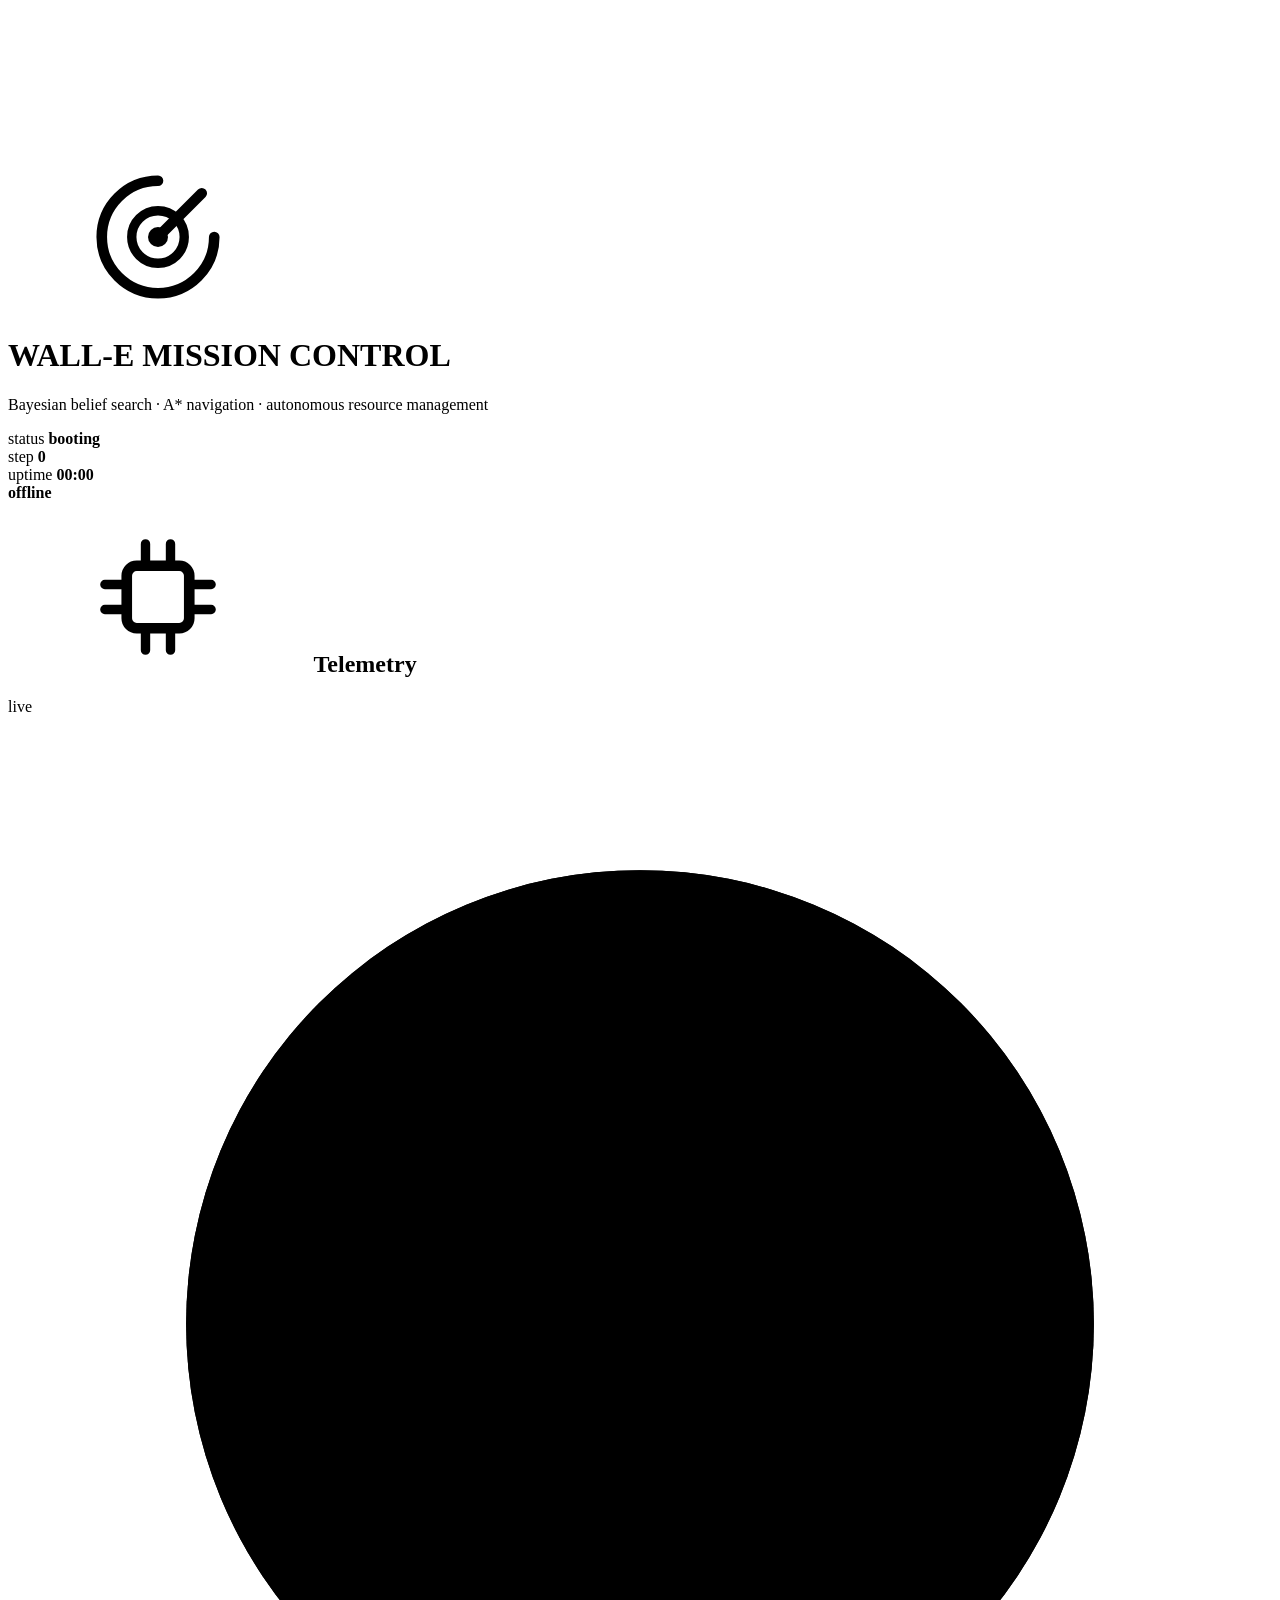
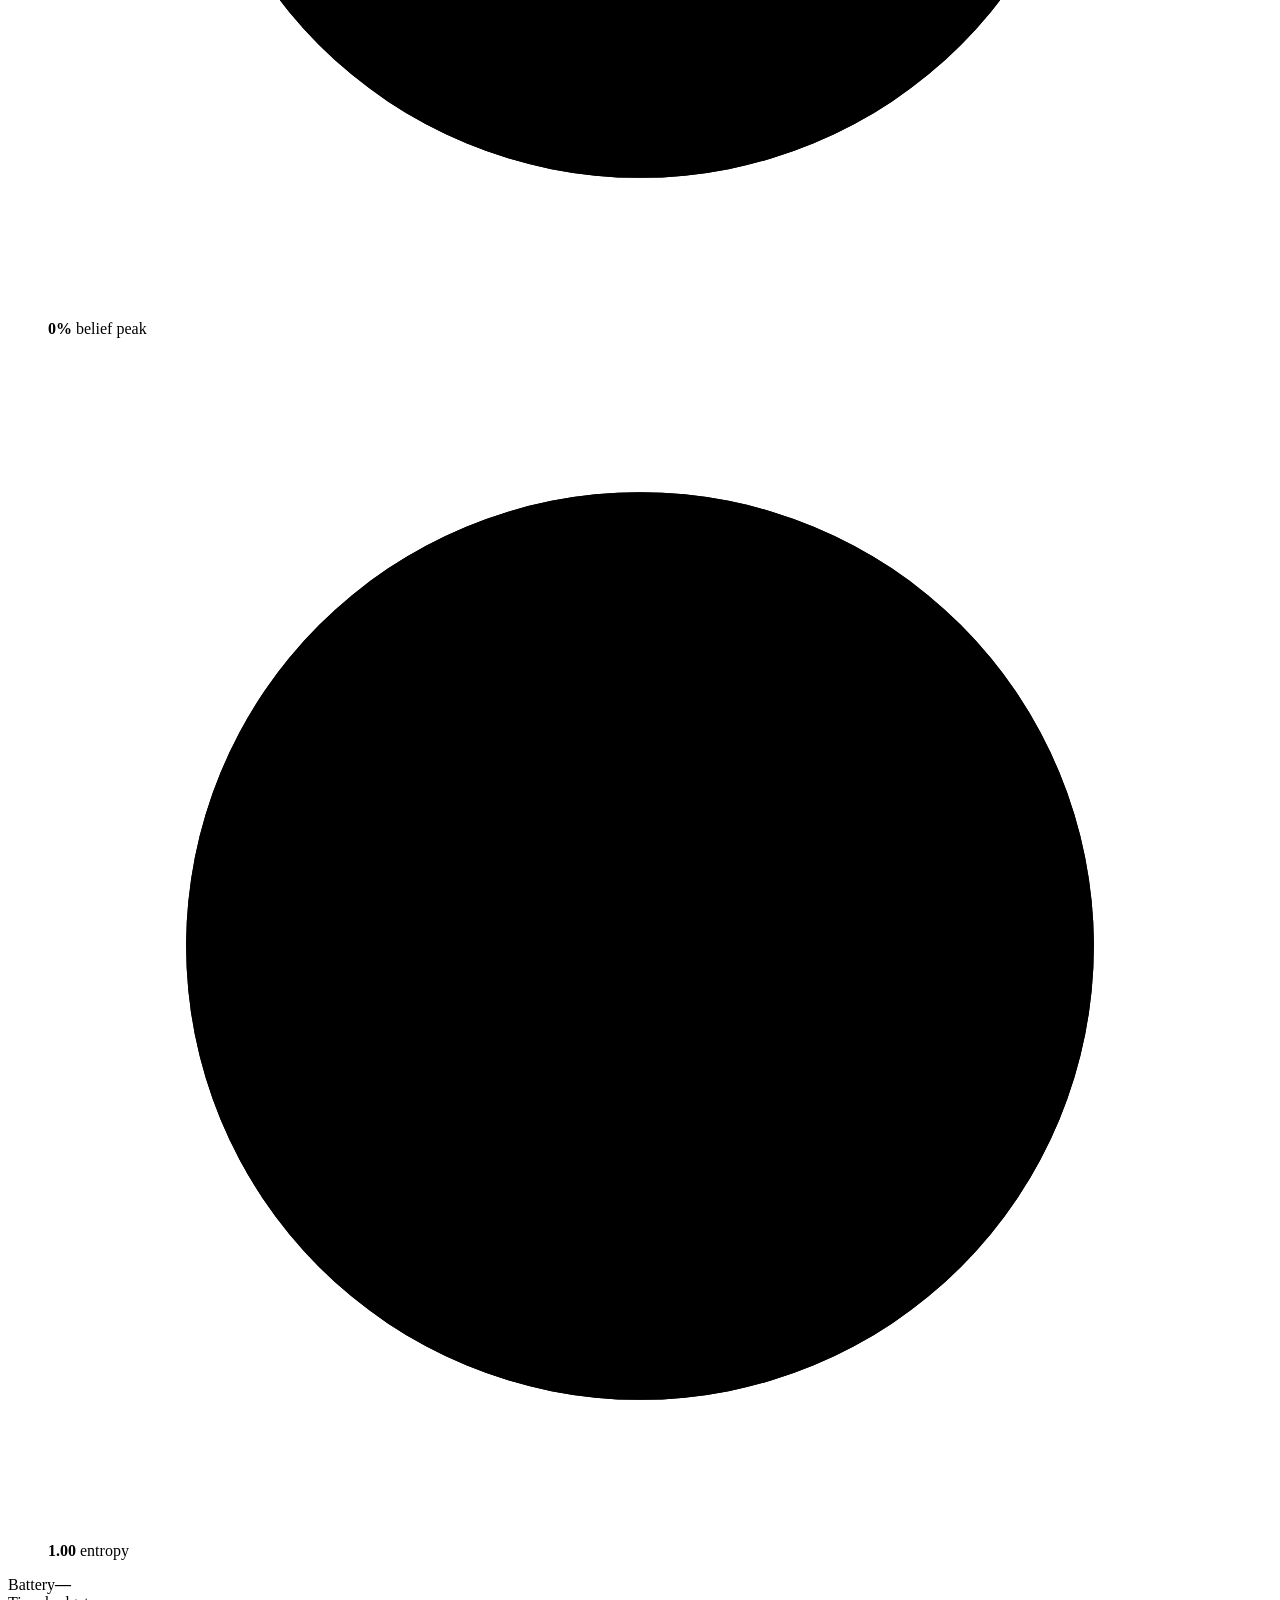
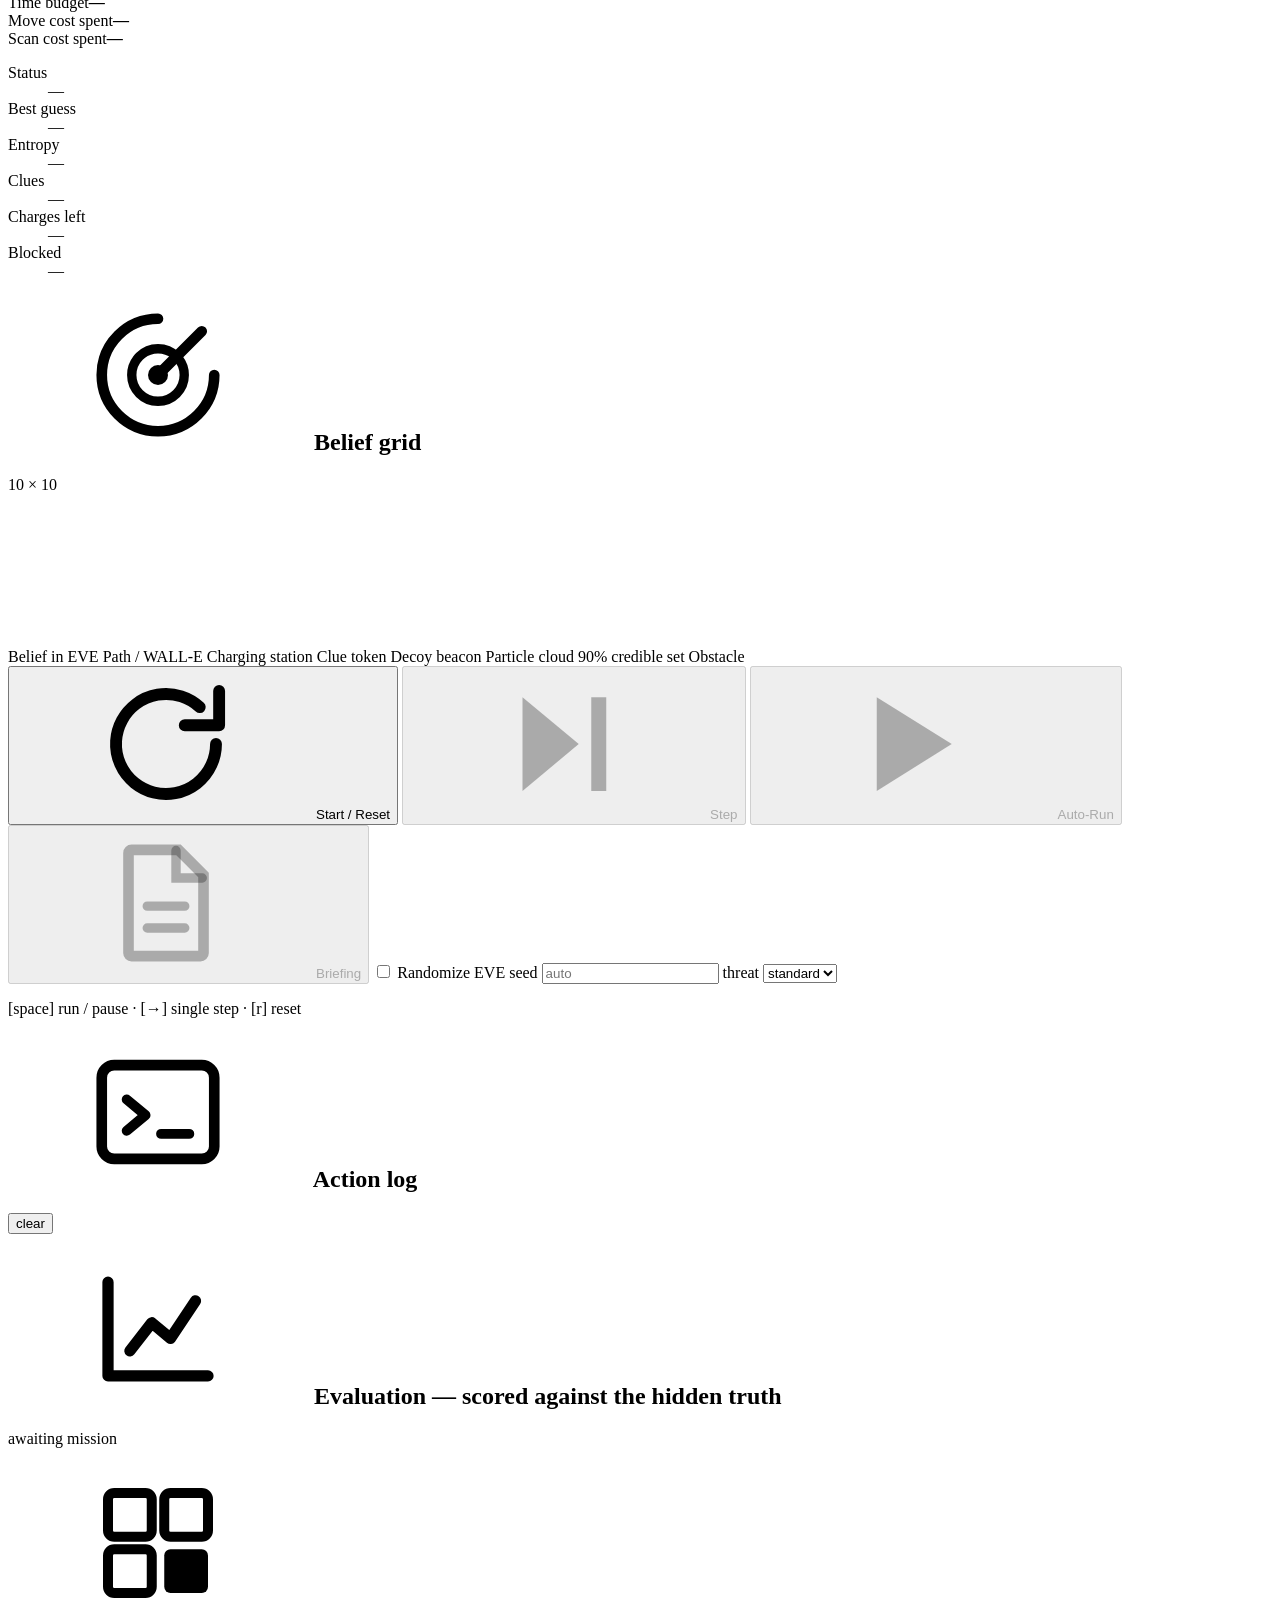
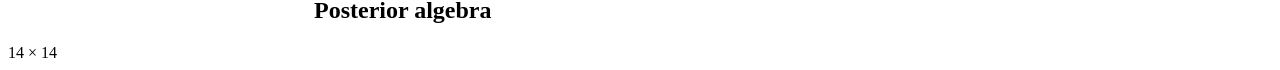
==== frontend/mission.html @ 1220684c "Initial commit: WALL-E / EVE Bayesian pursuit lab — Flask + NumPy backend, plain HTML/CSS/JS fronten" ====
<!DOCTYPE html>
<html lang="en">
<head>
<meta charset="utf-8">
<meta name="viewport" content="width=device-width, initial-scale=1">
<title>WALL-E · Mission Control</title>
<link rel="icon" href="data:image/svg+xml,%3Csvg xmlns='http://www.w3.org/2000/svg' viewBox='0 0 24 24'%3E%3Ccircle cx='12' cy='12' r='9' fill='none' stroke='%23E8919C' stroke-width='2'/%3E%3Ccircle cx='12' cy='12' r='3.5' fill='%23E8919C'/%3E%3C/svg%3E">
<meta name="description" content="Autonomous Bayesian search dashboard for WALL-E and EVE's signal.">
<link rel="preconnect" href="https://fonts.googleapis.com">
<link rel="preconnect" href="https://fonts.gstatic.com" crossorigin>
<link rel="stylesheet" href="https://fonts.googleapis.com/css2?family=Inter:wght@400;500;600;700&family=Khand:wght@500;600;700&family=JetBrains+Mono:wght@400;500;600&display=swap">
<link rel="stylesheet" href="/assets/css/app.css">
<link rel="stylesheet" href="/assets/css/figures.css">
</head>
<body>

<!-- Plain (non-module) guard: runs even if ES modules are blocked (e.g. the
     page was opened via file:// by double-clicking). ES `import` + `fetch` to
     /reset ONLY work when served by the Flask process, so we detect the wrong
     protocol and show a clear instruction instead of a blank screen. -->
<script>
  (function () {
    function showBanner(title, lines) {
      var box = document.createElement('div');
      box.setAttribute('data-boot-guard', '');
      box.style.cssText =
        'position:fixed;inset:0;z-index:99999;display:flex;align-items:center;justify-content:center;' +
        'background:rgba(10,10,10,0.97);color:#ffffff;font-family:Inter,system-ui,sans-serif;padding:24px;';
      box.innerHTML =
        '<div style="max-width:640px;border:1px solid rgba(255,255,255,0.1);border-radius:14px;padding:28px 30px;' +
        'background:#121214;box-shadow:0 30px 80px rgba(0,0,0,.6)">' +
        '<h1 style="margin:0 0 6px;font-size:22px;color:#ff9a5e">' + title + '</h1>' +
        '<div style="font-family:\'JetBrains Mono\',monospace;font-size:14px;line-height:1.7;color:rgba(255,255,255,0.6)">' +
        lines.join('<br>') + '</div></div>';
      document.body.appendChild(box);
    }
    if (location.protocol === 'file:') {
      document.addEventListener('DOMContentLoaded', function () {
        showBanner('Start the server to run this page', [
          'This page was opened as a local file (file://).',
          'Browsers block the dashboard\'s modules and API calls from file://.',
          '',
          '1) Open a terminal in the project folder',
          '2) Run:  py app.py',
          '3) Open: http://127.0.0.1:5000/',
        ]);
      });
      return;
    }
    // Belt-and-suspenders: if the module app never booted ~8s after load
    // (server up but JS blocked for another reason), explain how to run it.
    setTimeout(function () {
      if (!window.__walle) {
        showBanner('Dashboard did not start', [
          'The page loaded but the app did not boot.',
          '',
          'Make sure the Flask server is running:',
          '   py app.py',
          'then open http://127.0.0.1:5000/ in your browser.',
        ]);
      }
    }, 8000);
  })();
</script>

<svg class="sprite" aria-hidden="true" focusable="false">
  <symbol id="i-radar" viewBox="0 0 24 24"><path d="M12 3a9 9 0 1 0 9 9" fill="none" stroke="currentColor" stroke-width="1.7" stroke-linecap="round"/><path d="M12 12l7-7" fill="none" stroke="currentColor" stroke-width="1.7" stroke-linecap="round"/><circle cx="12" cy="12" r="4.2" fill="none" stroke="currentColor" stroke-width="1.5"/><circle cx="12" cy="12" r="1.6" fill="currentColor"/></symbol>
  <symbol id="i-play" viewBox="0 0 24 24"><path d="M7 4.5l12 7.5-12 7.5z" fill="currentColor"/></symbol>
  <symbol id="i-pause" viewBox="0 0 24 24"><path d="M7 4.5h3.4v15H7zM13.6 4.5H17v15h-3.4z" fill="currentColor"/></symbol>
  <symbol id="i-step" viewBox="0 0 24 24"><path d="M6 4.5l9 7.5-9 7.5z" fill="currentColor"/><path d="M17 4.5h2.4v15H17z" fill="currentColor"/></symbol>
  <symbol id="i-reset" viewBox="0 0 24 24"><path d="M20 12a8 8 0 1 1-2.6-5.9" fill="none" stroke="currentColor" stroke-width="1.9" stroke-linecap="round"/><path d="M20.5 3.5V9h-5.5" fill="none" stroke="currentColor" stroke-width="1.9" stroke-linecap="round" stroke-linejoin="round"/></symbol>
  <symbol id="i-report" viewBox="0 0 24 24"><path d="M7 3.5h7l4 4V20a.5.5 0 0 1-.5.5h-11A.5.5 0 0 1 6 20V4a.5.5 0 0 1 .5-.5z" fill="none" stroke="currentColor" stroke-width="1.7"/><path d="M13.6 3.6V8h4.2M9 12.5h6M9 16h6" fill="none" stroke="currentColor" stroke-width="1.5" stroke-linecap="round"/></symbol>
  <symbol id="i-download" viewBox="0 0 24 24"><path d="M12 3.5v11m0 0l-4-4m4 4l4-4M5 17.5v2.2h14v-2.2" fill="none" stroke="currentColor" stroke-width="1.8" stroke-linecap="round" stroke-linejoin="round"/></symbol>
  <symbol id="i-cpu" viewBox="0 0 24 24"><rect x="7" y="7" width="10" height="10" rx="1.6" fill="none" stroke="currentColor" stroke-width="1.7"/><path d="M10 3.5v3M14 3.5v3M10 17.5v3M14 17.5v3M3.5 10h3M3.5 14h3M17.5 10h3M17.5 14h3" fill="none" stroke="currentColor" stroke-width="1.5" stroke-linecap="round"/></symbol>
  <symbol id="i-terminal" viewBox="0 0 24 24"><rect x="3" y="4.5" width="18" height="15" rx="2" fill="none" stroke="currentColor" stroke-width="1.7"/><path d="M7 10l3 2.5-3 2.5M12.5 15.5h4.5" fill="none" stroke="currentColor" stroke-width="1.6" stroke-linecap="round" stroke-linejoin="round"/></symbol>
  <symbol id="i-chart" viewBox="0 0 24 24"><path d="M4 19.5V4.5M4 19.5h16" fill="none" stroke="currentColor" stroke-width="1.8" stroke-linecap="round"/><path d="M7.5 15.5l3.5-4.5 3 2.5 4-6" fill="none" stroke="currentColor" stroke-width="1.8" stroke-linecap="round" stroke-linejoin="round"/></symbol>
  <symbol id="i-alert" viewBox="0 0 24 24"><path d="M12 4l8.5 15h-17z" fill="none" stroke="currentColor" stroke-width="1.8" stroke-linejoin="round"/><path d="M12 9.5v4.2M12 16.4v.6" fill="none" stroke="currentColor" stroke-width="1.9" stroke-linecap="round"/></symbol>
  <symbol id="i-matrix" viewBox="0 0 24 24"><rect x="4" y="4" width="7" height="7" rx="1" fill="none" stroke="currentColor" stroke-width="1.6"/><rect x="13" y="4" width="7" height="7" rx="1" fill="none" stroke="currentColor" stroke-width="1.6"/><rect x="4" y="13" width="7" height="7" rx="1" fill="none" stroke="currentColor" stroke-width="1.6"/><rect x="13" y="13" width="7" height="7" rx="1" fill="currentColor"/></symbol>
  <symbol id="i-tag" viewBox="0 0 24 24"><path d="M11.6 3.9H20v8.4l-8.3 8.3a1.4 1.4 0 0 1-2 0l-6.4-6.4a1.4 1.4 0 0 1 0-2z" fill="none" stroke="currentColor" stroke-width="1.7" stroke-linejoin="round"/><circle cx="15.8" cy="8.2" r="1.5" fill="currentColor"/></symbol>
</svg>

<div class="app" id="app">

  <header class="topbar">
    <div class="brand">
      <span class="brand-mark"><svg class="icon" aria-hidden="true"><use href="#i-radar"></use></svg></span>
      <div class="brand-text">
        <h1>WALL-E <b>MISSION CONTROL</b></h1>
        <p>Bayesian belief search · A* navigation · autonomous resource management</p>
      </div>
    </div>
    <div class="topbar-chips">
      <div class="chip">
        <span class="chip-label">status</span>
        <b class="chip-value" id="hdr-status">booting</b>
      </div>
      <div class="chip">
        <span class="chip-label">step</span>
        <b class="chip-value mono" id="hdr-step">0</b>
      </div>
      <div class="chip">
        <span class="chip-label">uptime</span>
        <b class="chip-value mono" id="hdr-uptime">00:00</b>
      </div>
      <div class="chip chip--link">
        <span class="dot" id="hdr-dot"></span>
        <b class="chip-value mono" id="hdr-link">offline</b>
      </div>
    </div>
  </header>

  <main class="grid">

    <section class="panel" data-area="telemetry" aria-labelledby="t-telemetry">
      <div class="panel-head">
        <h2 id="t-telemetry"><svg class="icon" aria-hidden="true"><use href="#i-cpu"></use></svg> Telemetry</h2>
        <span class="panel-hint">live</span>
      </div>

      <div class="gauges">
        <figure class="gauge">
          <svg viewBox="0 0 120 120" role="img" aria-label="Belief peak probability">
            <circle class="gauge-track" cx="60" cy="60" r="46"></circle>
            <circle class="gauge-arc gauge-arc--cyan" id="gauge-peak-arc" cx="60" cy="60" r="46"></circle>
          </svg>
          <figcaption>
            <b id="gauge-peak-val">0%</b>
            <span>belief peak</span>
          </figcaption>
        </figure>
        <figure class="gauge">
          <svg viewBox="0 0 120 120" role="img" aria-label="Shannon entropy of the belief map">
            <circle class="gauge-track" cx="60" cy="60" r="46"></circle>
            <circle class="gauge-arc gauge-arc--rust" id="gauge-ent-arc" cx="60" cy="60" r="46"></circle>
          </svg>
          <figcaption>
            <b id="gauge-ent-val">1.00</b>
            <span>entropy</span>
          </figcaption>
        </figure>
      </div>

      <div class="bars" id="telemetry-bars">
        <div class="bar">
          <div class="bar-head"><span>Battery</span><b class="mono" data-bat-val>—</b></div>
          <div class="track"><div class="fill fill--rust" data-bat></div></div>
        </div>
        <div class="bar">
          <div class="bar-head"><span>Time budget</span><b class="mono" data-time-val>—</b></div>
          <div class="track"><div class="fill fill--accent" data-time></div></div>
        </div>
        <div class="bar">
          <div class="bar-head"><span>Move cost spent</span><b class="mono" data-move-val>—</b></div>
          <div class="track"><div class="fill fill--warning" data-move></div></div>
        </div>
        <div class="bar">
          <div class="bar-head"><span>Scan cost spent</span><b class="mono" data-scan-val>—</b></div>
          <div class="track"><div class="fill fill--violet" data-scan></div></div>
        </div>
      </div>

      <dl class="tiles">
        <div><dt>Status</dt><dd data-status>—</dd></div>
        <div><dt>Best guess</dt><dd class="mono" data-peak>—</dd></div>
        <div><dt>Entropy</dt><dd class="mono" data-entropy>—</dd></div>
        <div><dt>Clues</dt><dd class="mono" data-clues>—</dd></div>
        <div><dt>Charges left</dt><dd class="mono" data-charges>—</dd></div>
        <div><dt>Blocked</dt><dd class="mono" data-blocked>—</dd></div>
      </dl>
    </section>

    <section class="panel" data-area="map" aria-labelledby="t-map">
      <div class="panel-head">
        <h2 id="t-map"><svg class="icon" aria-hidden="true"><use href="#i-radar"></use></svg> Belief grid</h2>
        <span class="panel-hint mono" id="map-dims">10 × 10</span>
      </div>

      <div class="map-stage" id="map-stage">
        <div class="canvas-stack" id="map-stack">
          <canvas id="map-scene" role="img" aria-label="Grid with belief heatmap, obstacles, agent path and clues"></canvas>
          <canvas id="map-overlay" aria-hidden="true"></canvas>
        </div>
      </div>

      <div class="legend">
        <span><i class="sw sw--cyan"></i>Belief in EVE</span>
        <span><i class="sw sw--rust"></i>Path / WALL-E</span>
        <span><i class="sw sw--station"></i>Charging station</span>
        <span><i class="sw sw--clue"></i>Clue token</span>
        <span><i class="sw sw--decoy"></i>Decoy beacon</span>
        <span><i class="sw sw--particle"></i>Particle cloud</span>
        <span><i class="sw sw--credible"></i>90% credible set</span>
        <span><i class="sw sw--obstacle"></i>Obstacle</span>
      </div>

      <p class="alert" id="alert" role="alert" hidden>
        <svg class="icon" aria-hidden="true"><use href="#i-alert"></use></svg>
        <span id="alert-text"></span>
      </p>

      <div class="controls" id="controls-root">
        <button class="btn btn--primary" id="btn-reset" type="button">
          <svg class="icon" aria-hidden="true"><use href="#i-reset"></use></svg><span>Start / Reset</span>
        </button>
        <button class="btn" id="btn-step" type="button" disabled>
          <svg class="icon" aria-hidden="true"><use href="#i-step"></use></svg><span>Step</span>
        </button>
        <button class="btn" id="btn-auto" type="button" disabled>
          <svg class="icon" aria-hidden="true"><use href="#i-play" id="btn-auto-icon"></use></svg><span id="btn-auto-label">Auto-Run</span>
        </button>
        <button class="btn btn--ghost" id="btn-report" type="button" disabled>
          <svg class="icon" aria-hidden="true"><use href="#i-report"></use></svg><span>Briefing</span>
        </button>
        <label class="check" title="Place EVE at a random free cell (seed shown in the header)">
          <input type="checkbox" id="opt-randomize">
          <span>Randomize EVE</span>
        </label>
        <label class="check check--seed" title="Optional deterministic seed">
          <span class="mono">seed</span>
          <input type="number" id="opt-seed" min="0" step="1" placeholder="auto" class="mono">
        </label>
        <label class="check check--seed" title="How restless EVE is and how fast the beacons shout — applied on the next reset">
          <span class="mono">threat</span>
          <select id="opt-difficulty" class="mono">
            <option value="calm">calm</option>
            <option value="standard" selected>standard</option>
            <option value="pursuit">pursuit</option>
          </select>
        </label>
      </div>
      <p class="hotkeys mono">[space] run / pause · [→] single step · [r] reset</p>
    </section>

    <section class="panel" data-area="log" aria-labelledby="t-log">
      <div class="panel-head">
        <h2 id="t-log"><svg class="icon" aria-hidden="true"><use href="#i-terminal"></use></svg> Action log</h2>
        <button class="mini" id="log-clear" type="button">clear</button>
      </div>
      <div class="log" id="log-root" role="log" aria-live="polite" aria-relevant="additions"></div>
    </section>

    <section class="panel" data-area="stats" aria-labelledby="t-stats">
      <div class="panel-head">
        <h2 id="t-stats"><svg class="icon" aria-hidden="true"><use href="#i-chart"></use></svg> Evaluation — scored against the hidden truth</h2>
        <span class="panel-hint mono" id="stats-hint">awaiting mission</span>
      </div>
      <div class="charts" id="stats-root"></div>
    </section>

    <section class="panel" data-area="matrix" aria-labelledby="t-matrix">
      <div class="panel-head">
        <h2 id="t-matrix"><svg class="icon" aria-hidden="true"><use href="#i-matrix"></use></svg> Posterior algebra</h2>
        <span class="panel-hint mono" id="matrix-hint">14 × 14</span>
      </div>
      <div class="matrix" id="matrix-root"></div>
    </section>
  </main>
</div>

<dialog class="modal" id="report-modal" aria-labelledby="report-title">
  <div id="report-root"></div>
</dialog>

<script type="module" src="/assets/js/main.js"></script>
<script type="module" src="/assets/js/fx.js"></script>
</body>
</html>
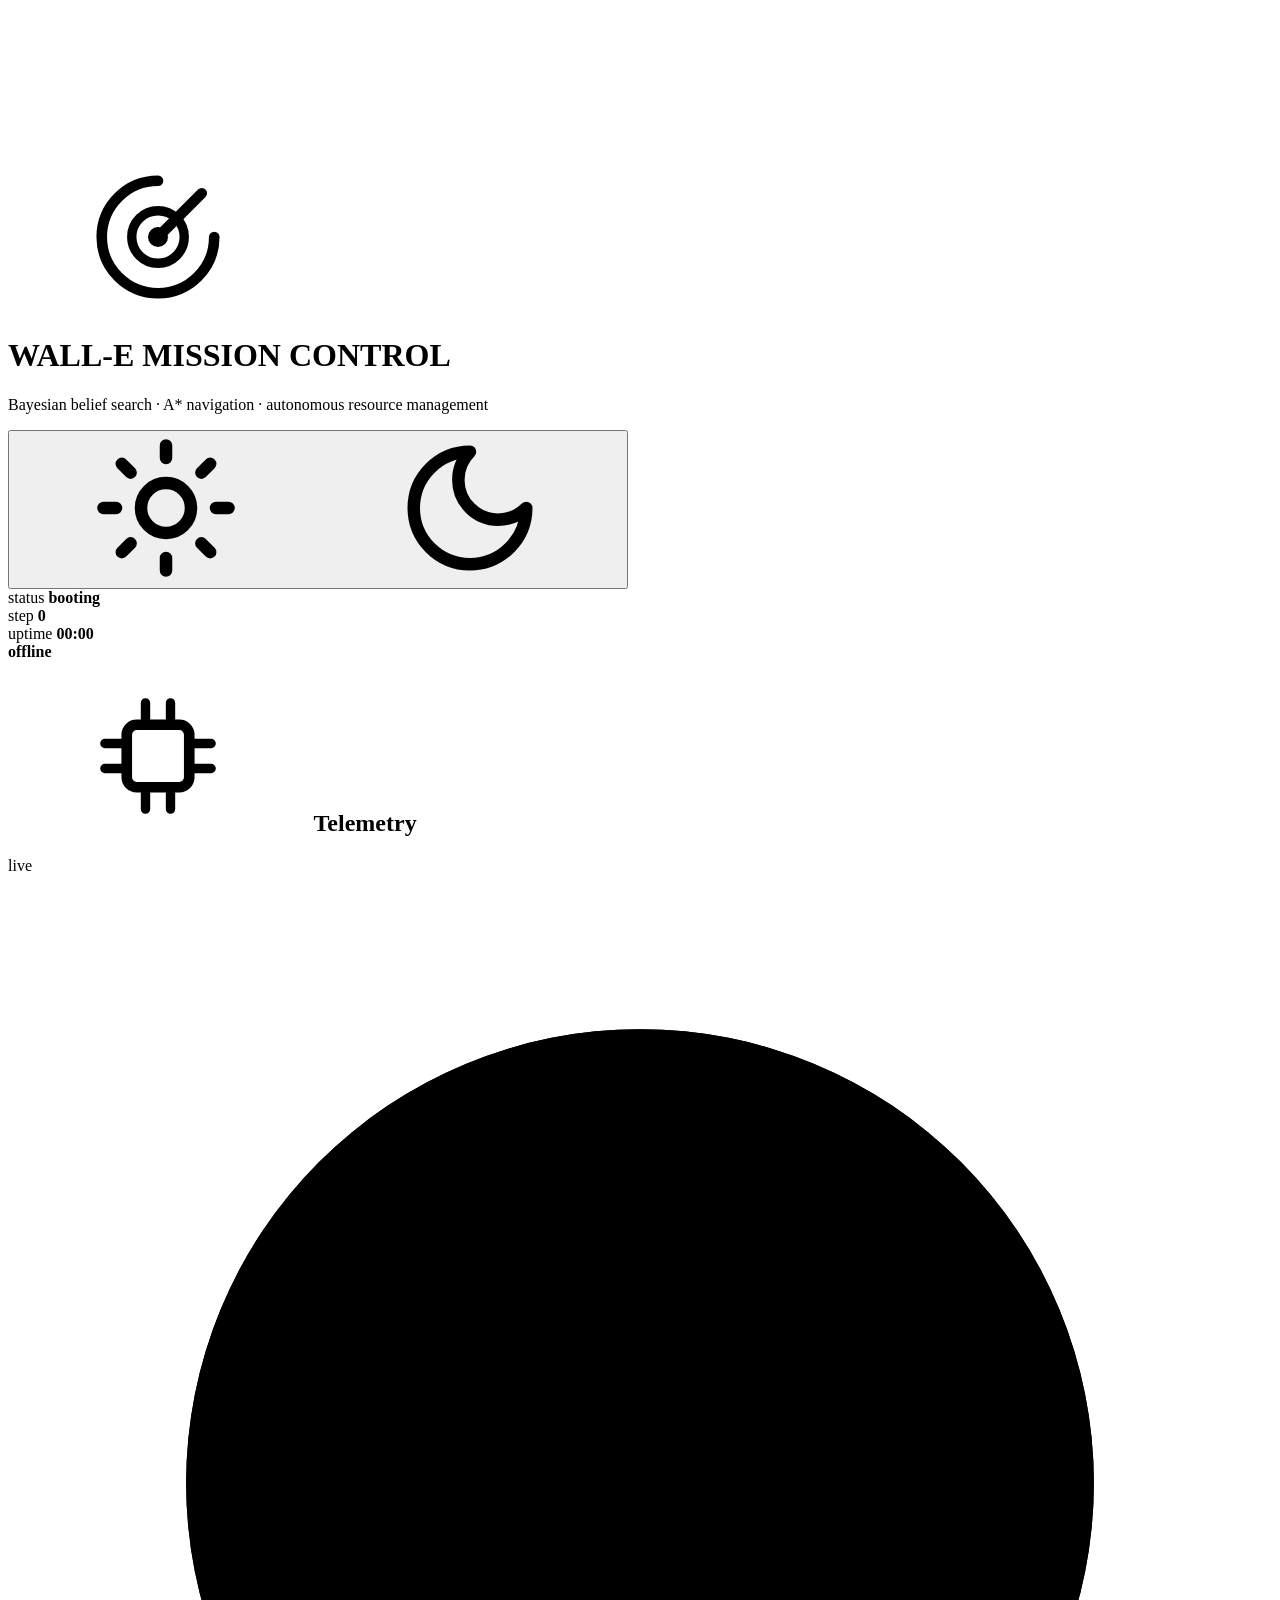
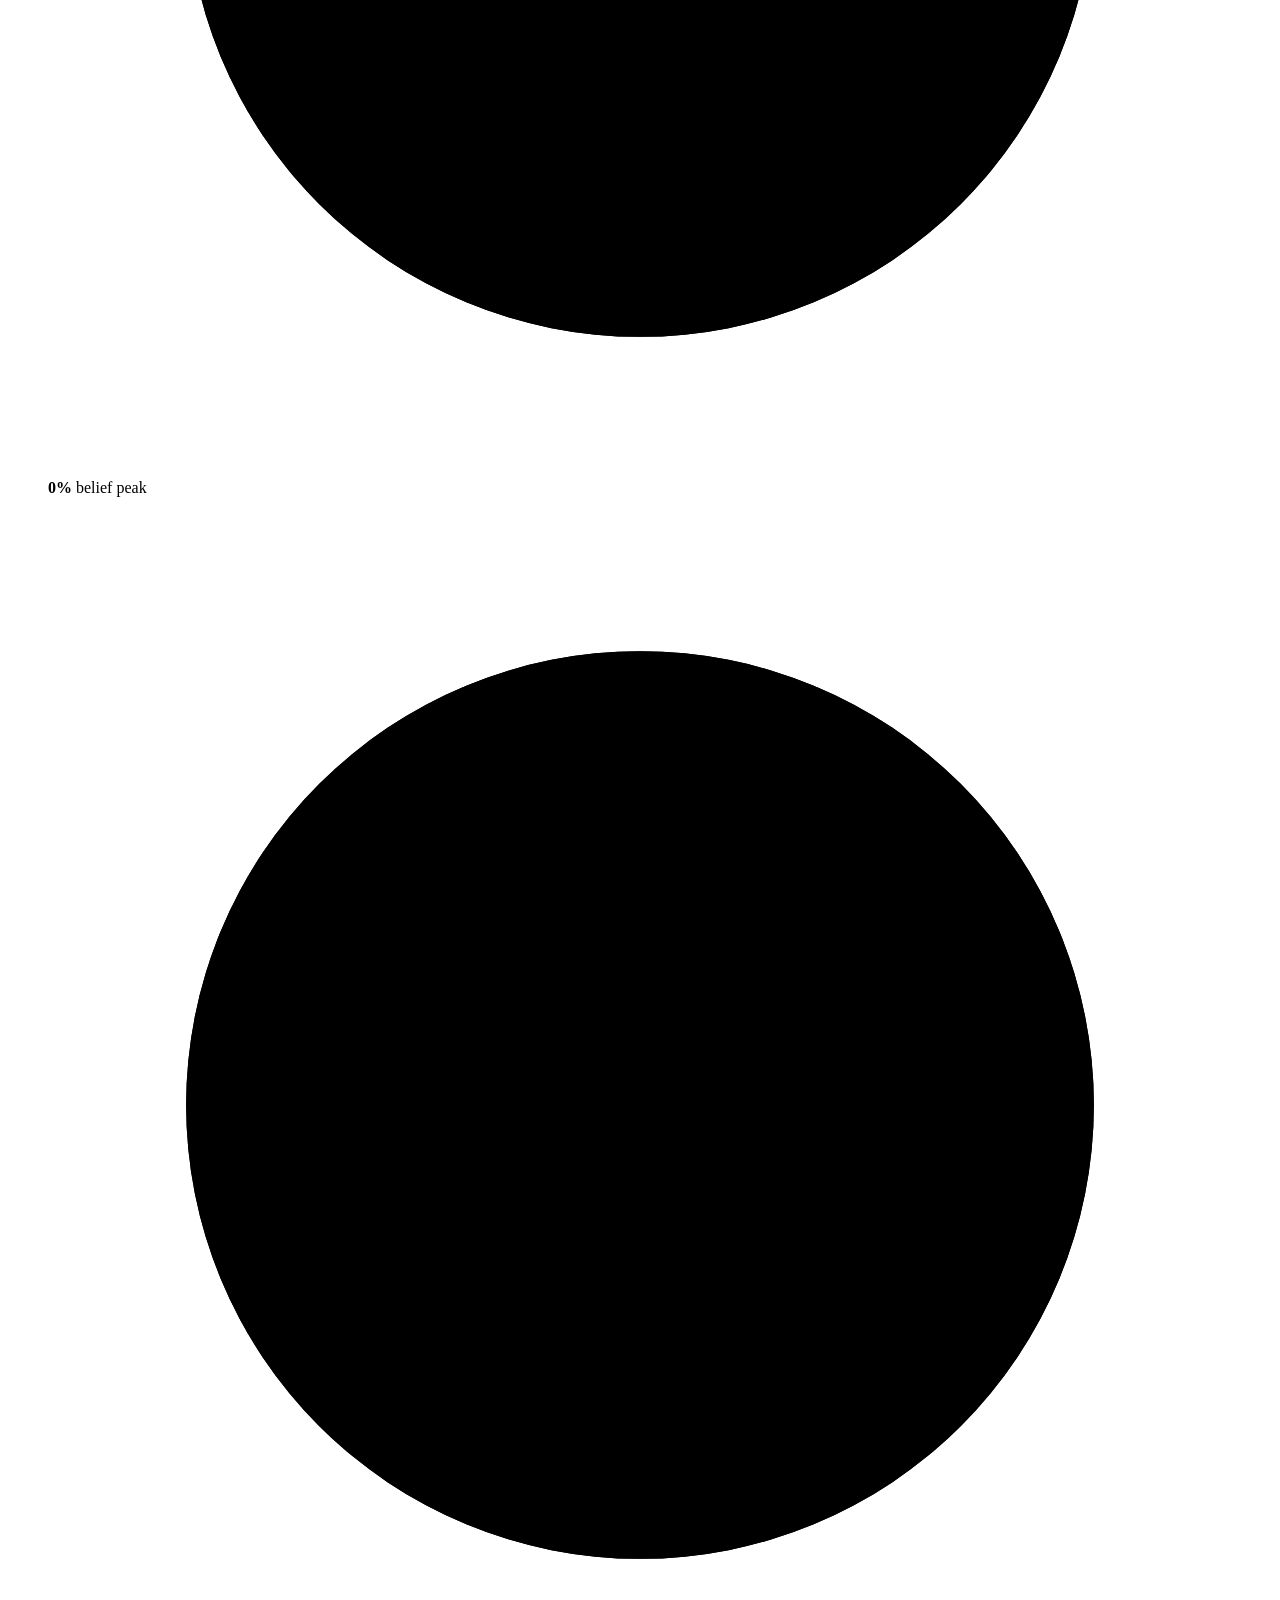
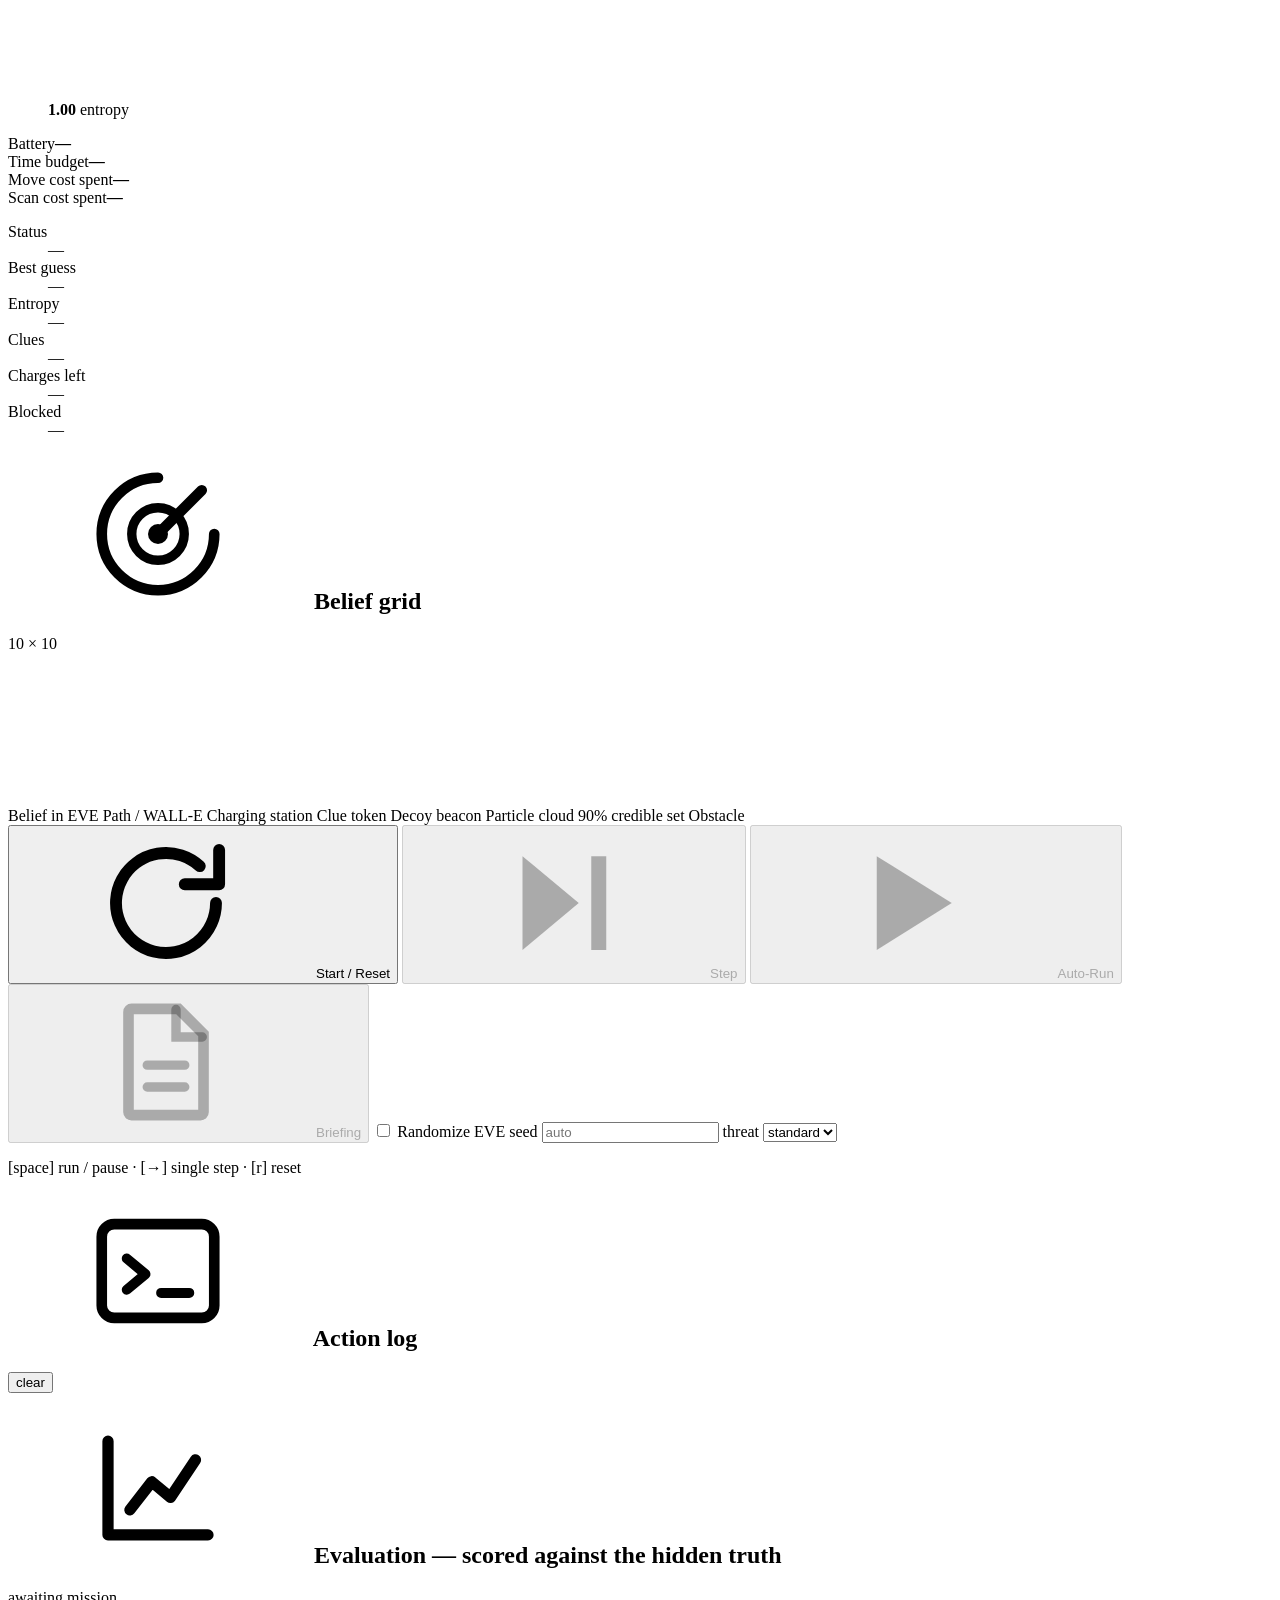
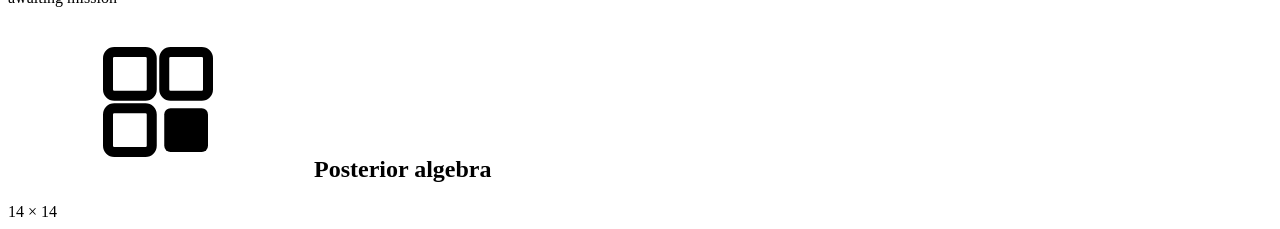
==== commit 1df68626: "Add day/night mode with Lucide sun/moon toggle" ====
--- a/frontend/mission.html
+++ b/frontend/mission.html
@@ -11,6 +11,19 @@
 <link rel="stylesheet" href="https://fonts.googleapis.com/css2?family=Inter:wght@400;500;600;700&family=Khand:wght@500;600;700&family=JetBrains+Mono:wght@400;500;600&display=swap">
 <link rel="stylesheet" href="/assets/css/app.css">
 <link rel="stylesheet" href="/assets/css/figures.css">
+<link rel="stylesheet" href="/assets/css/light.css">
+<script>
+  // Day/night seed: apply the saved (or OS) theme before first paint — no flash.
+  // Shared logic lives in /assets/js/theme-toggle.js; this is the sync preamble.
+  (function () {
+    try {
+      var saved = localStorage.getItem('walle-eve-theme');
+      var theme = (saved === 'light' || saved === 'dark') ? saved
+        : (window.matchMedia && window.matchMedia('(prefers-color-scheme: light)').matches ? 'light' : 'dark');
+      document.documentElement.setAttribute('data-theme', theme);
+    } catch (e) { document.documentElement.setAttribute('data-theme', 'dark'); }
+  })();
+</script>
 </head>
 <body>
 
@@ -29,7 +42,7 @@
       box.innerHTML =
         '<div style="max-width:640px;border:1px solid rgba(255,255,255,0.1);border-radius:14px;padding:28px 30px;' +
         'background:#121214;box-shadow:0 30px 80px rgba(0,0,0,.6)">' +
-        '<h1 style="margin:0 0 6px;font-size:22px;color:#ff9a5e">' + title + '</h1>' +
+        '<h1 style="margin:0 0 6px;font-size:22px;color:#e8895c">' + title + '</h1>' +
         '<div style="font-family:\'JetBrains Mono\',monospace;font-size:14px;line-height:1.7;color:rgba(255,255,255,0.6)">' +
         lines.join('<br>') + '</div></div>';
       document.body.appendChild(box);
@@ -77,6 +90,8 @@
   <symbol id="i-alert" viewBox="0 0 24 24"><path d="M12 4l8.5 15h-17z" fill="none" stroke="currentColor" stroke-width="1.8" stroke-linejoin="round"/><path d="M12 9.5v4.2M12 16.4v.6" fill="none" stroke="currentColor" stroke-width="1.9" stroke-linecap="round"/></symbol>
   <symbol id="i-matrix" viewBox="0 0 24 24"><rect x="4" y="4" width="7" height="7" rx="1" fill="none" stroke="currentColor" stroke-width="1.6"/><rect x="13" y="4" width="7" height="7" rx="1" fill="none" stroke="currentColor" stroke-width="1.6"/><rect x="4" y="13" width="7" height="7" rx="1" fill="none" stroke="currentColor" stroke-width="1.6"/><rect x="13" y="13" width="7" height="7" rx="1" fill="currentColor"/></symbol>
   <symbol id="i-tag" viewBox="0 0 24 24"><path d="M11.6 3.9H20v8.4l-8.3 8.3a1.4 1.4 0 0 1-2 0l-6.4-6.4a1.4 1.4 0 0 1 0-2z" fill="none" stroke="currentColor" stroke-width="1.7" stroke-linejoin="round"/><circle cx="15.8" cy="8.2" r="1.5" fill="currentColor"/></symbol>
+  <symbol id="i-sun" viewBox="0 0 24 24"><circle cx="12" cy="12" r="4" fill="none" stroke="currentColor" stroke-width="2" stroke-linecap="round" stroke-linejoin="round"/><path d="M12 2v2M12 20v2M4.93 4.93l1.41 1.41M17.66 17.66l1.41 1.41M2 12h2M20 12h2M6.34 17.66l-1.41 1.41M19.07 4.93l-1.41 1.41" fill="none" stroke="currentColor" stroke-width="2" stroke-linecap="round" stroke-linejoin="round"/></symbol>
+  <symbol id="i-moon" viewBox="0 0 24 24"><path d="M12 3a6 6 0 0 0 9 9 9 9 0 1 1-9-9Z" fill="none" stroke="currentColor" stroke-width="2" stroke-linecap="round" stroke-linejoin="round"/></symbol>
 </svg>
 
 <div class="app" id="app">
@@ -90,6 +105,10 @@
       </div>
     </div>
     <div class="topbar-chips">
+      <button class="theme-toggle" type="button" data-theme-toggle aria-pressed="false" aria-label="Switch to day mode" title="Switch to day mode">
+        <svg class="icon-sun" aria-hidden="true"><use href="#i-sun"></use></svg>
+        <svg class="icon-moon" aria-hidden="true"><use href="#i-moon"></use></svg>
+      </button>
       <div class="chip">
         <span class="chip-label">status</span>
         <b class="chip-value" id="hdr-status">booting</b>
